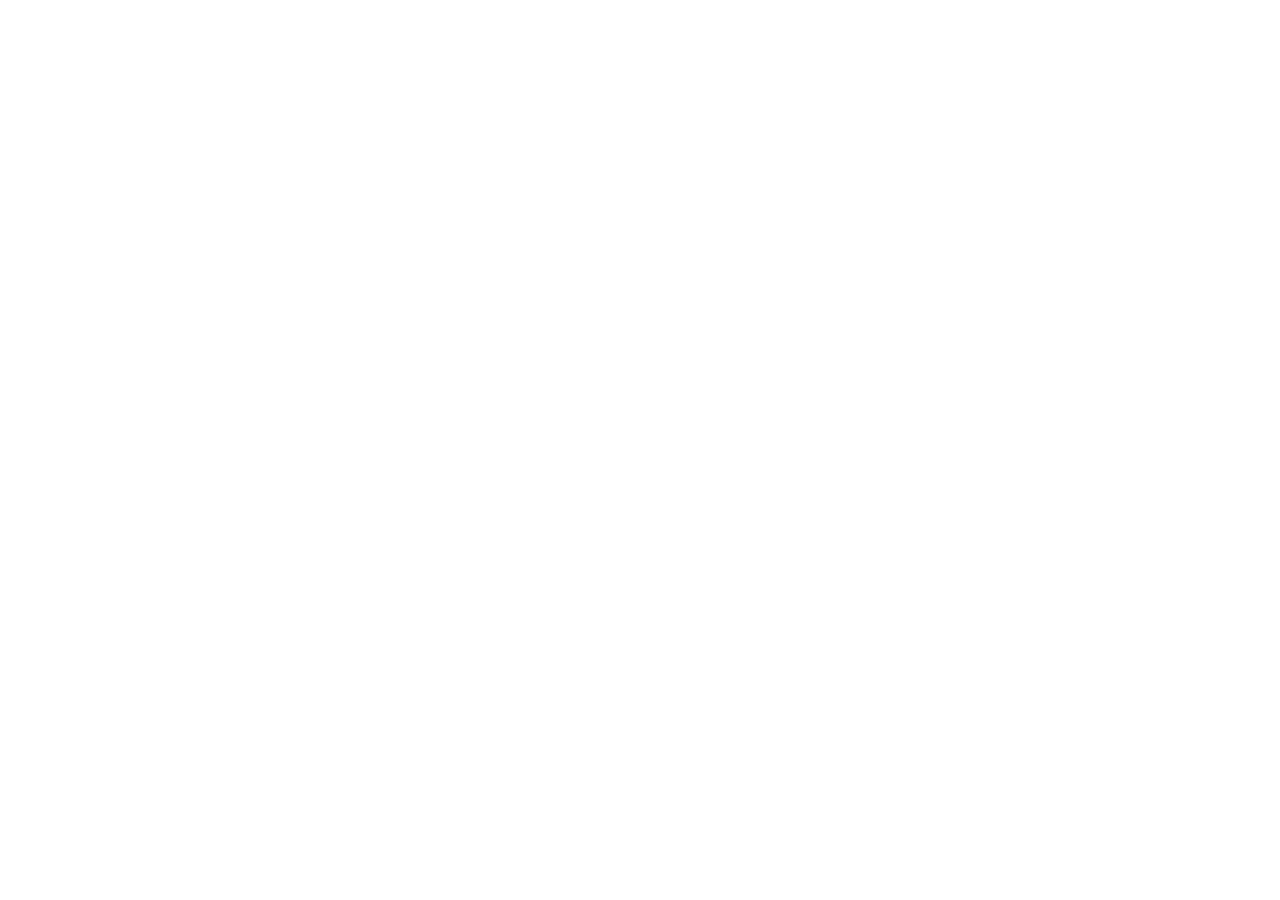
==== index.html @ 497bd553 "reestructurar el proyecto kiosco" ====
<!DOCTYPE html>
<html lang="es">
<head>
  <meta charset="UTF-8">
  <title>Tiendita buen precio</title>
  <meta name="viewport" content="width=device-width, initial-scale=1.0">

  <!-- Bootstrap -->
  <link href="https://cdn.jsdelivr.net/npm/bootstrap@5.3.0/dist/css/bootstrap.min.css" rel="stylesheet">

  <link rel="stylesheet" href="styles.css">
</head>

<body class="tema-claro">

<!-- LOGIN -->

<!-- CONTENIDO -->
<div id="contenido" style="display:none;">

<nav class="navbar navbar-light bg-light shadow">

  <div class="container-fluid">

    <!-- BOTON HAMBURGUESA -->
    <button class="navbar-toggler" type="button" data-bs-toggle="collapse" data-bs-target="#menuOpciones">
      <span class="navbar-toggler-icon"></span>
    </button>
 
 
<nav>
    <button onclick="cerrarSesion()">
        Cerrar Sesión
    </button>
</nav>

    <!-- TITULO -->
    <span class="navbar-brand mx-auto">🧃 Tiendita buen precio</span>

  </div>
</nav>

<!-- MENU DESPLEGABLE -->
<div class="collapse" id="menuOpciones">
  <div class="bg-light p-3">

    <h5>Filtros</h5>

    <button class="btn btn-outline-primary w-100 mb-2" onclick="filtrarCategoria('todos')">
      Todos
    </button>

    <button class="btn btn-outline-success w-100 mb-2" onclick="filtrarCategoria('snack')">
      Snacks
    </button>

    <button class="btn btn-outline-warning w-100 mb-2" onclick="filtrarCategoria('bebida')">
      Bebidas
    </button>

    <button class="btn btn-outline-danger w-100 mb-2" onclick="filtrarCategoria('dulce')">
      Dulces
    </button>

    <hr>

    <input type="text" id="buscador" class="form-control" placeholder="Buscar..." onkeyup="filtrarProductos()">

  </div>
</div>

<!-- CARRITO -->
<div class="carrito-fijo card">
  <div class="card-body">
    <h5>🛒 Carrito</h5>
    <ul id="lista-carrito"></ul>
    <p>Total: $<span id="total">0</span></p>
    <button class="btn btn-success w-100" onclick="finalizarCompra()">Comprar</button>
  </div>
</div>

<div class="container mt-4">

  <div class="row" id="contenedor-productos">

    <!-- PRODUCTO -->
    <div class="col-md-4 producto" data-categoria="snack">
      <div class="card producto-card">
        <img src="carpetas de imagenes/OIP (1).webp" class="card-img-top">
        <div class="card-body text-center">
          <h5>Galletitas</h5>
          <p class="precio">$1200</p>
          <p class="stock-label stock-Galletitas"></p>
          <button class="btn btn-outline-dark" onclick="verProducto('Galletitas',1200)">Ver</button>
          <button class="btn btn-danger w-100" onclick="agregar('Galletitas',1200)">Agregar</button>
        </div>
      </div>
    </div>

    <div class="col-md-4 producto" data-categoria="bebida">
      <div class="card producto-card">
        <img src="carpetas de imagenes/OIP.webp" class="card-img-top">
        <div class="card-body text-center">
          <h5>Gaseosa</h5>
          <p class="precio">$1000</p>
          <p class="stock-label stock-Gaseosa"></p>
          <button class="btn btn-outline-dark" onclick="verProducto('Gaseosa',1000)">Ver</button>
          <button class="btn btn-danger w-100" onclick="agregar('Gaseosa',1000)">Agregar</button>
        </div>
      </div>
    </div>

    <div class="col-md-4 producto" data-categoria="dulce">
      <div class="card producto-card">
        <img src="carpetas de imagenes/OIP (9).webp" class="card-img-top">
        <div class="card-body text-center">
          <h5>Chocolate</h5>
          <p class="precio">$1000</p>
          <p class="stock-label stock-Chocolate"></p>
          <button class="btn btn-outline-dark" onclick="verProducto('Chocolate',1000)">Ver</button>
          <button class="btn btn-danger w-100" onclick="agregar('Chocolate',1000)">Agregar</button>
        </div>
      </div>
    </div>
<!-- PRODUCTO -->
    <div class="col-md-4 producto" data-categoria="snack">
      <div class="card producto-card">
        <img src="carpetas de imagenes/descarga (1).webp" class="card-img-top">
        <div class="card-body text-center">
          <h5>Galletitas</h5>
          <p class="precio">$1200</p>
          <p class="stock-label stock-Galletitas"></p>
          <button class="btn btn-outline-dark" onclick="verProducto('Galletitas',1200)">Ver</button>
          <button class="btn btn-danger w-100" onclick="agregar('Galletitas',1200)">Agregar</button>
        </div>
      </div>
    </div>

    <div class="col-md-4 producto" data-categoria="bebida">
      <div class="card producto-card">
        <img src="carpetas de imagenes/descarga (3).webp" class="card-img-top">
        <div class="card-body text-center">
          <h5>Gaseosa</h5>
          <p class="precio">$1000</p>
          <p class="stock-label stock-Gaseosa"></p>
          <button class="btn btn-outline-dark" onclick="verProducto('Gaseosa',1000)">Ver</button>
          <button class="btn btn-danger w-100" onclick="agregar('Gaseosa',1000)">Agregar</button>
        </div>
      </div>
    </div>

    <div class="col-md-4 producto" data-categoria="dulce">
      <div class="card producto-card">
        <img src="carpetas de imagenes/OIP (8).webp" class="card-img-top">
        <div class="card-body text-center">
          <h5>Chocolate</h5>
          <p class="precio">$1000</p>
          <p class="stock-label stock-Chocolate"></p>
          <button class="btn btn-outline-dark" onclick="verProducto('Chocolate',1000)">Ver</button>
          <button class="btn btn-danger w-100" onclick="agregar('Chocolate',1000)">Agregar</button>
        </div>
      </div>
    </div>
<!-- PRODUCTO -->
    <div class="col-md-4 producto" data-categoria="snack">
      <div class="card producto-card">
        <img src="carpetas de imagenes/descarga.webp" class="card-img-top">
        <div class="card-body text-center">
          <h5>Galletitas</h5>
          <p class="precio">$1200</p>
          <p class="stock-label stock-Galletitas"></p>
          <button class="btn btn-outline-dark" onclick="verProducto('Galletitas',1200)">Ver</button>
          <button class="btn btn-danger w-100" onclick="agregar('Galletitas',1200)">Agregar</button>
        </div>
      </div>
    </div>

    <div class="col-md-4 producto" data-categoria="bebida">
      <div class="card producto-card">
        <img src="carpetas de imagenes/OIP (5).webp" class="card-img-top">
        <div class="card-body text-center">
          <h5>Gaseosa</h5>
          <p class="precio">$1000</p>
          <p class="stock-label stock-Gaseosa"></p>
          <button class="btn btn-outline-dark" onclick="verProducto('Gaseosa',1000)">Ver</button>
          <button class="btn btn-danger w-100" onclick="agregar('Gaseosa',1000)">Agregar</button>
        </div>
      </div>
    </div>

    <div class="col-md-4 producto" data-categoria="dulce">
      <div class="card producto-card">
        <img src="carpetas de imagenes/OIP (7).webp" class="card-img-top">
        <div class="card-body text-center">
          <h5>Chocolate</h5>
          <p class="precio">$1000</p>
          <p class="stock-label stock-Chocolate"></p>
          <button class="btn btn-outline-dark" onclick="verProducto('Chocolate',1000)">Ver</button>
          <button class="btn btn-danger w-100" onclick="agregar('Chocolate',1000)">Agregar</button>
        </div>
      </div>
    </div>

  </div>
</div>

<!-- MODAL -->
<div class="modal fade" id="modalProducto">
  <div class="modal-dialog">
    <div class="modal-content">
      <div class="modal-header">
        <h5 id="tituloProducto"></h5>
        <button class="btn-close" data-bs-dismiss="modal"></button>
      </div>
      <div class="modal-body">
        <p id="precioProducto"></p>
      </div>
      <div class="modal-footer">
        <button class="btn btn-danger" onclick="agregarDesdeModal()">Agregar</button>
      </div>
    </div>
  </div>
</div>

<!-- BOTON MERCADO NEGRO -->
<div class="text-center mt-5 mb-3" id="zona-boton">
  <button class="btn btn-dark" onclick="mercadoNegro()">☠ Mercado Negro</button>
</div>

<!-- SONIDO -->
<audio id="sonidoSecreto" src="https://www.myinstants.com/media/sounds/vine-boom.mp3"></audio>

<script src="javascrip.js"></script>
<script src="https://cdn.jsdelivr.net/npm/bootstrap@5.3.0/dist/js/bootstrap.bundle.min.js"></script>
</div>


  </body>
</html>
---- styles.css ----
* {
  box-sizing: border-box;
}

body {
  min-height: 100vh;
  margin: 0;
  font-family: "Inter", system-ui, -apple-system, BlinkMacSystemFont, "Segoe UI", sans-serif;
  color: #1f2937;
  background: linear-gradient(180deg, #f8fafc 0%, #eef2ff 55%, #ffffff 100%);
}

/*
body::before {
 content: ""; 
  position: fixed;
  inset: 0;
  background: radial-gradient(circle at top left, rgba(59, 130, 246, 0.18), transparent 30%),
              radial-gradient(circle at bottom right, rgba(99, 102, 241, 0.14), transparent 28%);
  pointer-events: none;
  z-index: -1;
}
*/

nav.navbar {
  background: rgba(255, 255, 255, 0.92);
  border-bottom: 1px solid rgba(148, 163, 184, 0.2);
  backdrop-filter: blur(10px);
}

.navbar-brand {
  font-weight: 700;
  color: #0f172a;
  letter-spacing: 0.02em;
}

.navbar-toggler {
  border: none;
}

.navbar-toggler-icon {
  filter: invert(0);
}

#menuOpciones {
  min-width: 260px;
}

#menuOpciones .bg-light {
  background: rgba(255, 255, 255, 0.95) !important;
  border-radius: 24px;
  box-shadow: 0 24px 60px rgba(15, 23, 42, 0.08);
}

#menuOpciones h5 {
  margin-bottom: 1rem;

  font-weight: 700;
  color: #111827;
}

#menuOpciones .form-control {
  border-radius: 16px;
  border: 1px solid rgba(148, 163, 184, 0.28);
}

#menuOpciones .btn {
  border-radius: 14px;
  padding: 0.85rem 1rem;
  font-weight: 600;
}

.carrito-fijo {
  position: fixed;
  top: 110px;
  right: 18px;
  width: 280px;
  z-index: 1000;
  border-radius: 28px;
  overflow: hidden;
  box-shadow: 0 24px 70px rgba(15, 23, 42, 0.16);
}

.carrito-fijo .card-body {
  background: linear-gradient(180deg, rgba(255,255,255,0.98), rgba(248,250,252,0.98));
}

.carrito-fijo h5 {
  margin-bottom: 1rem;
  font-weight: 700;
}

.carrito-fijo p {
  font-size: 0.95rem;
  color: #1e293b;
}

.producto-card {
  background: #ffffff;
  border: none;
  border-radius: 28px;
  box-shadow: 0 22px 55px rgba(15, 23, 42, 0.08);
  transition: transform 0.25s ease, box-shadow 0.25s ease;
}

.producto-card:hover {
  transform: translateY(-8px);
  box-shadow: 0 32px 85px rgba(15, 23, 42, 0.14);
}

.producto-card img {
  height: 220px;
  object-fit: cover;
}

.producto-card .card-body {
  padding: 1.4rem 1.2rem;
}

.producto-card h5 {
  font-weight: 700;
  margin-bottom: 0.65rem;
}

.precio {
  color: #0f766e;
  font-weight: 700;
  margin-bottom: 0.9rem;
}

.stock-label {
  font-size: 0.95rem;
  color: #475569;
  margin-bottom: 1rem;
}

.btn-reponer {
  background: #475569;
  color: #ffffff;
  border: none;
  border-radius: 16px;
}

.btn-reponer:hover,
.btn-reponer:focus {
  background: #334155;
}

.btn-danger,
.btn-outline-danger,
.btn-outline-success,
.btn-outline-warning,
.btn-outline-primary,
.btn-outline-dark {
  border-radius: 16px;
}

input {
  border-radius: 14px;
}

.fade {
  animation: fadeIn 0.6s ease;
}

@keyframes fadeIn {
  from {opacity: 0; transform: translateY(10px);}
  to {opacity: 1; transform: translateY(0);}
}

.tema-claro {
  background: #ffffff;
  color: #0f172a;
}

.tema-oscuro {
  background: #0f172a !important;
  color: #e2e8f0 !important;
}

.tema-oscuro .card {
  background: #111827 !important;
  color: #e2e8f0 !important;
}

.tema-oscuro .precio {
  color: #38bdf8;
}

@media (max-width: 992px) {
  .carrito-fijo {
    position: static;
    width: 100%;
    margin-top: 1rem;
  }
}
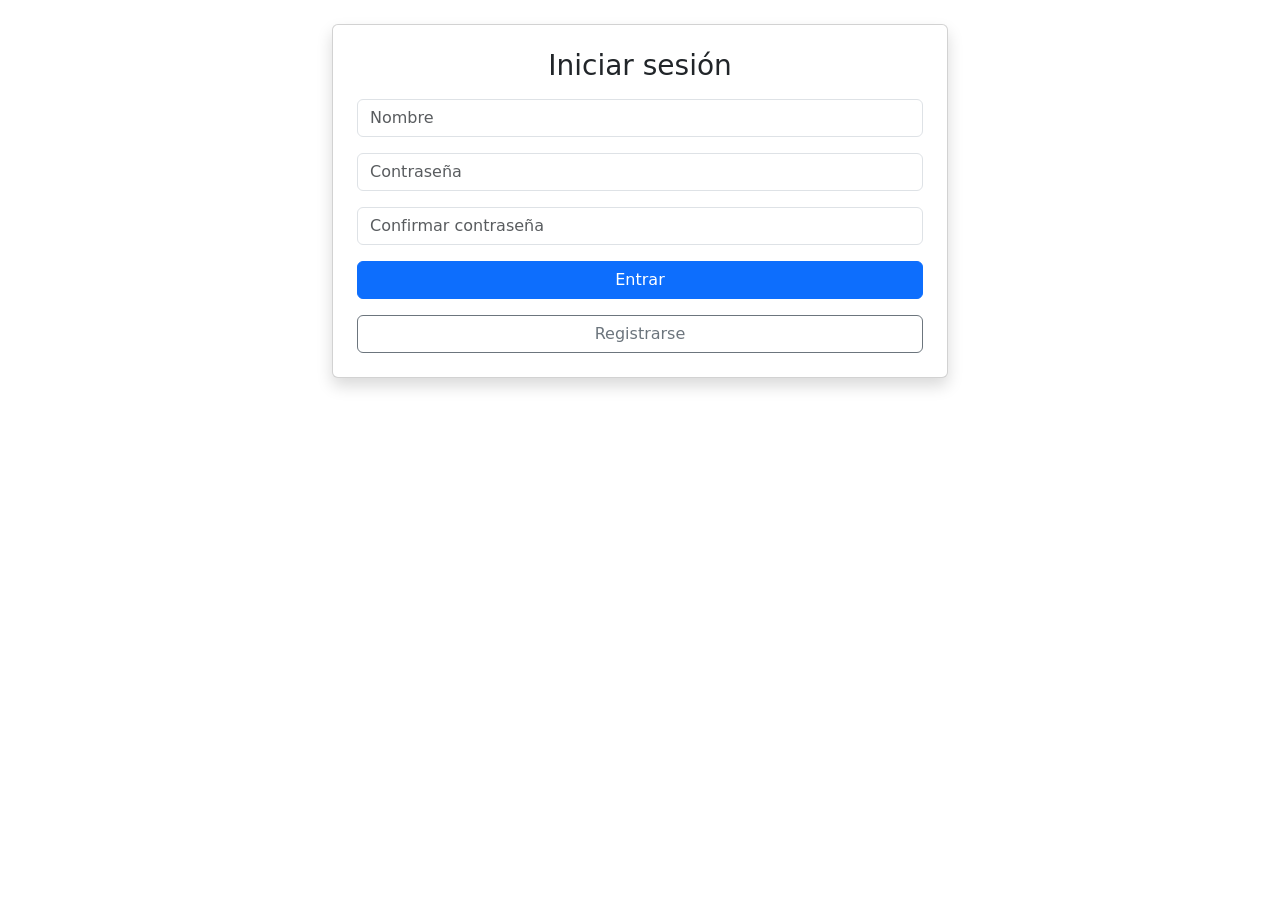
==== commit d13c8297: "confirmar ahora si" ====
--- a/index.html
+++ b/index.html
@@ -31,7 +31,7 @@
  
  
 <nav>
-    <button onclick="cerrarSesion()">
+    <button onclick="logout()">
         Cerrar Sesión
     </button>
 </nav>
@@ -91,10 +91,10 @@
         <img src="carpetas de imagenes/OIP (1).webp" class="card-img-top">
         <div class="card-body text-center">
           <h5>Galletitas</h5>
-          <p class="precio">$1200</p>
+          <p class="precio">$1500</p>
           <p class="stock-label stock-Galletitas"></p>
-          <button class="btn btn-outline-dark" onclick="verProducto('Galletitas',1200)">Ver</button>
-          <button class="btn btn-danger w-100" onclick="agregar('Galletitas',1200)">Agregar</button>
+          <button class="btn btn-outline-dark" onclick="verProducto('Galletitas',1500)">Ver</button>
+          <button class="btn btn-danger w-100" onclick="agregar('Galletitas',1500)">Agregar</button>
         </div>
       </div>
     </div>
@@ -103,11 +103,11 @@
       <div class="card producto-card">
         <img src="carpetas de imagenes/OIP.webp" class="card-img-top">
         <div class="card-body text-center">
-          <h5>Gaseosa</h5>
+          <h5>baggios</h5>
           <p class="precio">$1000</p>
           <p class="stock-label stock-Gaseosa"></p>
-          <button class="btn btn-outline-dark" onclick="verProducto('Gaseosa',1000)">Ver</button>
-          <button class="btn btn-danger w-100" onclick="agregar('Gaseosa',1000)">Agregar</button>
+          <button class="btn btn-outline-dark" onclick="verProducto('baggio',1000)">Ver</button>
+          <button class="btn btn-danger w-100" onclick="agregar('baggio',1000)">Agregar</button>
         </div>
       </div>
     </div>
@@ -116,11 +116,11 @@
       <div class="card producto-card">
         <img src="carpetas de imagenes/OIP (9).webp" class="card-img-top">
         <div class="card-body text-center">
-          <h5>Chocolate</h5>
+          <h5>Alfajor</h5>
           <p class="precio">$1000</p>
           <p class="stock-label stock-Chocolate"></p>
-          <button class="btn btn-outline-dark" onclick="verProducto('Chocolate',1000)">Ver</button>
-          <button class="btn btn-danger w-100" onclick="agregar('Chocolate',1000)">Agregar</button>
+          <button class="btn btn-outline-dark" onclick="verProducto('alfajor',1000)">Ver</button>
+          <button class="btn btn-danger w-100" onclick="agregar('Alfajor',1000)">Agregar</button>
         </div>
       </div>
     </div>
@@ -128,6 +128,45 @@
     <div class="col-md-4 producto" data-categoria="snack">
       <div class="card producto-card">
         <img src="carpetas de imagenes/descarga (1).webp" class="card-img-top">
+        <div class="card-body text-center">
+          <h5>Galletitas</h5>
+          <p class="precio">$1500</p>
+          <p class="stock-label stock-Galletitas"></p>
+          <button class="btn btn-outline-dark" onclick="verProducto('Galletitas',1500)">Ver</button>
+          <button class="btn btn-danger w-100" onclick="agregar('Galletitas',1500)">Agregar</button>
+        </div>
+      </div>
+    </div>
+
+    <div class="col-md-4 producto" data-categoria="bebida">
+      <div class="card producto-card">
+        <img src="carpetas de imagenes/descarga (3).webp" class="card-img-top">
+        <div class="card-body text-center">
+          <h5>baggio</h5>
+          <p class="precio">$1000</p>
+          <p class="stock-label stock-Gaseosa"></p>
+          <button class="btn btn-outline-dark" onclick="verProducto('baggio',1000)">Ver</button>
+          <button class="btn btn-danger w-100" onclick="agregar('baggio',1000)">Agregar</button>
+        </div>
+      </div>
+    </div>
+
+    <div class="col-md-4 producto" data-categoria="dulce">
+      <div class="card producto-card">
+        <img src="carpetas de imagenes/OIP (8).webp" class="card-img-top">
+        <div class="card-body text-center">
+          <h5>alfajor</h5>
+          <p class="precio">$500</p>
+          <p class="stock-label stock-Chocolate"></p>
+          <button class="btn btn-outline-dark" onclick="verProducto('alfajor',500)">Ver</button>
+          <button class="btn btn-danger w-100" onclick="agregar('alfajor',500)">Agregar</button>
+        </div>
+      </div>
+    </div>
+<!-- PRODUCTO -->
+    <div class="col-md-4 producto" data-categoria="snack">
+      <div class="card producto-card">
+        <img src="carpetas de imagenes/descarga.webp" class="card-img-top">
         <div class="card-body text-center">
           <h5>Galletitas</h5>
           <p class="precio">$1200</p>
@@ -140,7 +179,7 @@
 
     <div class="col-md-4 producto" data-categoria="bebida">
       <div class="card producto-card">
-        <img src="carpetas de imagenes/descarga (3).webp" class="card-img-top">
+        <img src="carpetas de imagenes/OIP (5).webp" class="card-img-top">
         <div class="card-body text-center">
           <h5>Gaseosa</h5>
           <p class="precio">$1000</p>
@@ -153,52 +192,13 @@
 
     <div class="col-md-4 producto" data-categoria="dulce">
       <div class="card producto-card">
-        <img src="carpetas de imagenes/OIP (8).webp" class="card-img-top">
-        <div class="card-body text-center">
-          <h5>Chocolate</h5>
-          <p class="precio">$1000</p>
+        <img src="carpetas de imagenes/OIP (7).webp" class="card-img-top">
+        <div class="card-body text-center">
+          <h5>alfajores</h5>
+          <p class="precio">$500</p>
           <p class="stock-label stock-Chocolate"></p>
-          <button class="btn btn-outline-dark" onclick="verProducto('Chocolate',1000)">Ver</button>
-          <button class="btn btn-danger w-100" onclick="agregar('Chocolate',1000)">Agregar</button>
-        </div>
-      </div>
-    </div>
-<!-- PRODUCTO -->
-    <div class="col-md-4 producto" data-categoria="snack">
-      <div class="card producto-card">
-        <img src="carpetas de imagenes/descarga.webp" class="card-img-top">
-        <div class="card-body text-center">
-          <h5>Galletitas</h5>
-          <p class="precio">$1200</p>
-          <p class="stock-label stock-Galletitas"></p>
-          <button class="btn btn-outline-dark" onclick="verProducto('Galletitas',1200)">Ver</button>
-          <button class="btn btn-danger w-100" onclick="agregar('Galletitas',1200)">Agregar</button>
-        </div>
-      </div>
-    </div>
-
-    <div class="col-md-4 producto" data-categoria="bebida">
-      <div class="card producto-card">
-        <img src="carpetas de imagenes/OIP (5).webp" class="card-img-top">
-        <div class="card-body text-center">
-          <h5>Gaseosa</h5>
-          <p class="precio">$1000</p>
-          <p class="stock-label stock-Gaseosa"></p>
-          <button class="btn btn-outline-dark" onclick="verProducto('Gaseosa',1000)">Ver</button>
-          <button class="btn btn-danger w-100" onclick="agregar('Gaseosa',1000)">Agregar</button>
-        </div>
-      </div>
-    </div>
-
-    <div class="col-md-4 producto" data-categoria="dulce">
-      <div class="card producto-card">
-        <img src="carpetas de imagenes/OIP (7).webp" class="card-img-top">
-        <div class="card-body text-center">
-          <h5>Chocolate</h5>
-          <p class="precio">$1000</p>
-          <p class="stock-label stock-Chocolate"></p>
-          <button class="btn btn-outline-dark" onclick="verProducto('Chocolate',1000)">Ver</button>
-          <button class="btn btn-danger w-100" onclick="agregar('Chocolate',1000)">Agregar</button>
+          <button class="btn btn-outline-dark" onclick="verProducto('Chocolate',500)">Ver</button>
+          <button class="btn btn-danger w-100" onclick="agregar('Chocolate',500)">Agregar</button>
         </div>
       </div>
     </div>
